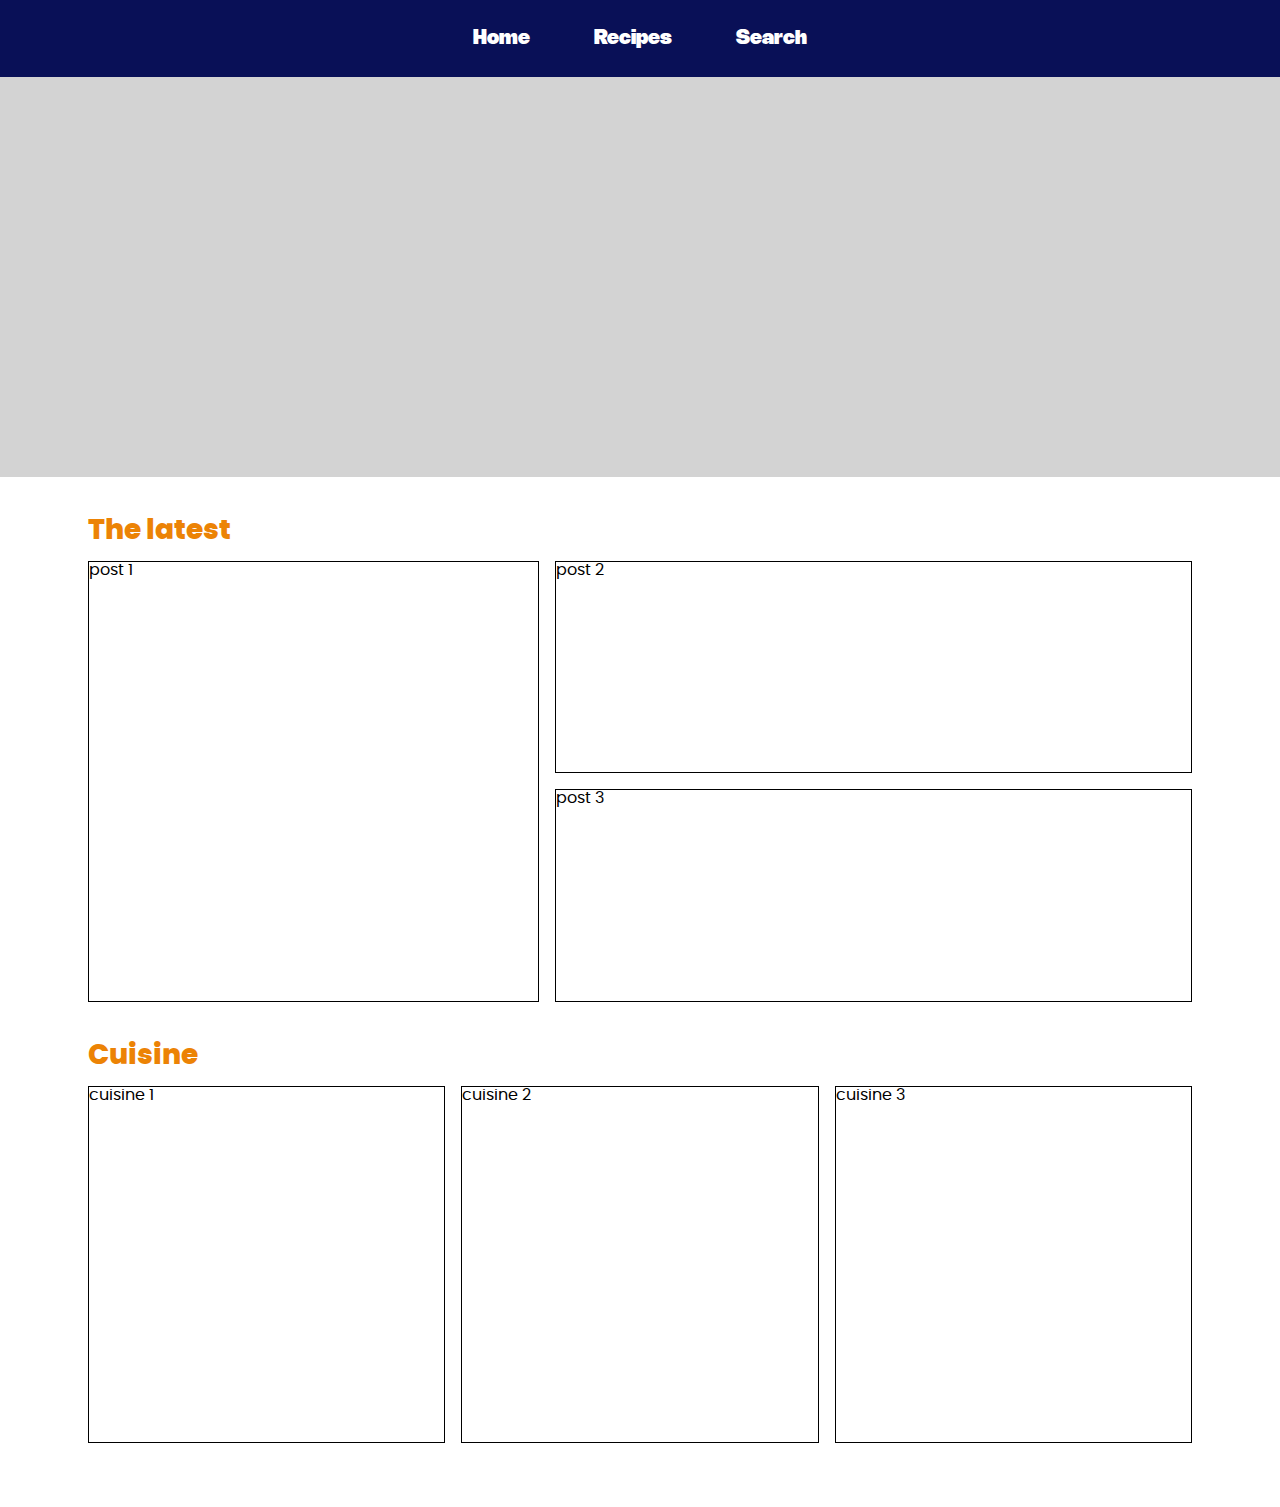
==== index.html @ be839d45 ":construction: Added recipes.html and search.html" ====
<!DOCTYPE html>
<html lang="en">
<head>
    <meta charset="UTF-8">
    <meta name="viewport" content="width=device-width, initial-scale=1.0">
    <title>Alpha</title>
    <link rel="stylesheet" href="css/index.css">
</head>

<body>
    <nav>
        <a href="index.html">Home</a>
        <a href="recipes.html">Recipes</a>
        <a href="search.html">Search</a>
    </nav>

    <div class="hero"></div>

    <section class="post">
        <h2>The latest</h2>

        <div class="post-1">
            post 1
        </div>

        <div class="post-2">
            post 2
        </div>

        <div class="post-3">
            post 3
        </div>
    </section>

    <section class="cuisine">
        <h2>Cuisine</h2>

        <div class="cuisine-1">
            cuisine 1
        </div>

        <div class="cuisine-2">
            cuisine 2
        </div>

        <div class="cuisine-3">
            cuisine 3
        </div>

    </section>
</body>
</html>
---- css/index.css ----
@font-face {
    font-family: nohemi-black;
    src: url(../fonts/Nohemi-Black.otf);
    font-weight: regular;
}

@font-face {
    font-family: poppins-regular;
    src: url(../fonts/poppins-regular-webfont.woff),
        url(../fonts/poppins-regular-webfont.woff2);
}

@font-face {
    font-family: poppins-extrabold;
    src: url(../fonts/poppins-extrabold-webfont.woff),
        url(../fonts/poppins-extrabold-webfont.woff2);
}


* {
    box-sizing: border-box;

}

html {
    --color-blue: #091057;
    --color-orange: #ec8305;

    --font-regular: poppins-regular;
    --font-bold: nohemi-black;
    --font-extrabold: poppins-extrabold;

}

body {
    margin: 0;
    margin-bottom: 4rem;
    font-family: var(--font-regular);
    
    display: grid;
    grid-template-columns: 4.5rem repeat(12, 1fr) 4.5rem;
    column-gap: 2rem;


}

nav {
    background-color: var(--color-blue);
    padding: 1.75rem;
    display: flex;
    justify-content: center;
    gap: 4rem;

    grid-column: 1/15;

    a {
        font-size: 1.25rem;
        color: white;
        text-decoration: none;
        font-family: var(--font-bold);

    }

    a:hover {
        color: var(--color-orange);
    }
}

.hero {
    background-color: lightgrey;
    width: 100%;
    aspect-ratio: 16/5;

    grid-column: 1/15;
    grid-row: span 2;
}

section {
    grid-column: 1/15;

    display: grid;
    grid-template-columns: 4.5rem repeat(12, 1fr) 4.5rem;
    gap: 1rem;
}

h2 {
    font-family: var(--font-extrabold);
    grid-column: 2/14;
    font-size: 1.75rem;

    margin: 0;
    margin-top: 2.5rem;
    color: var(--color-orange);
}

.post-1 {
    border: 1px solid black;

    grid-column: 2/span 5;
    grid-row-end: span 2;

}

.post-2 {
    grid-column: 7/span 7;
    border: 1px solid black;
    aspect-ratio: 3/1;
    
}

.post-3 {
    grid-column: 7/span 7;
    grid-row-start: 3;
    border: 1px solid black;
    aspect-ratio: 3/1;
}

.cuisine-1 {
    grid-column: 2/span 4;
    border: 1px solid black;
}

.cuisine-2 {
    grid-column: 6/span 4;
    border: 1px solid black;
}

.cuisine-3 {
    grid-column: 10/span 4;
    border: 1px solid black;
    aspect-ratio: 1/1;
}
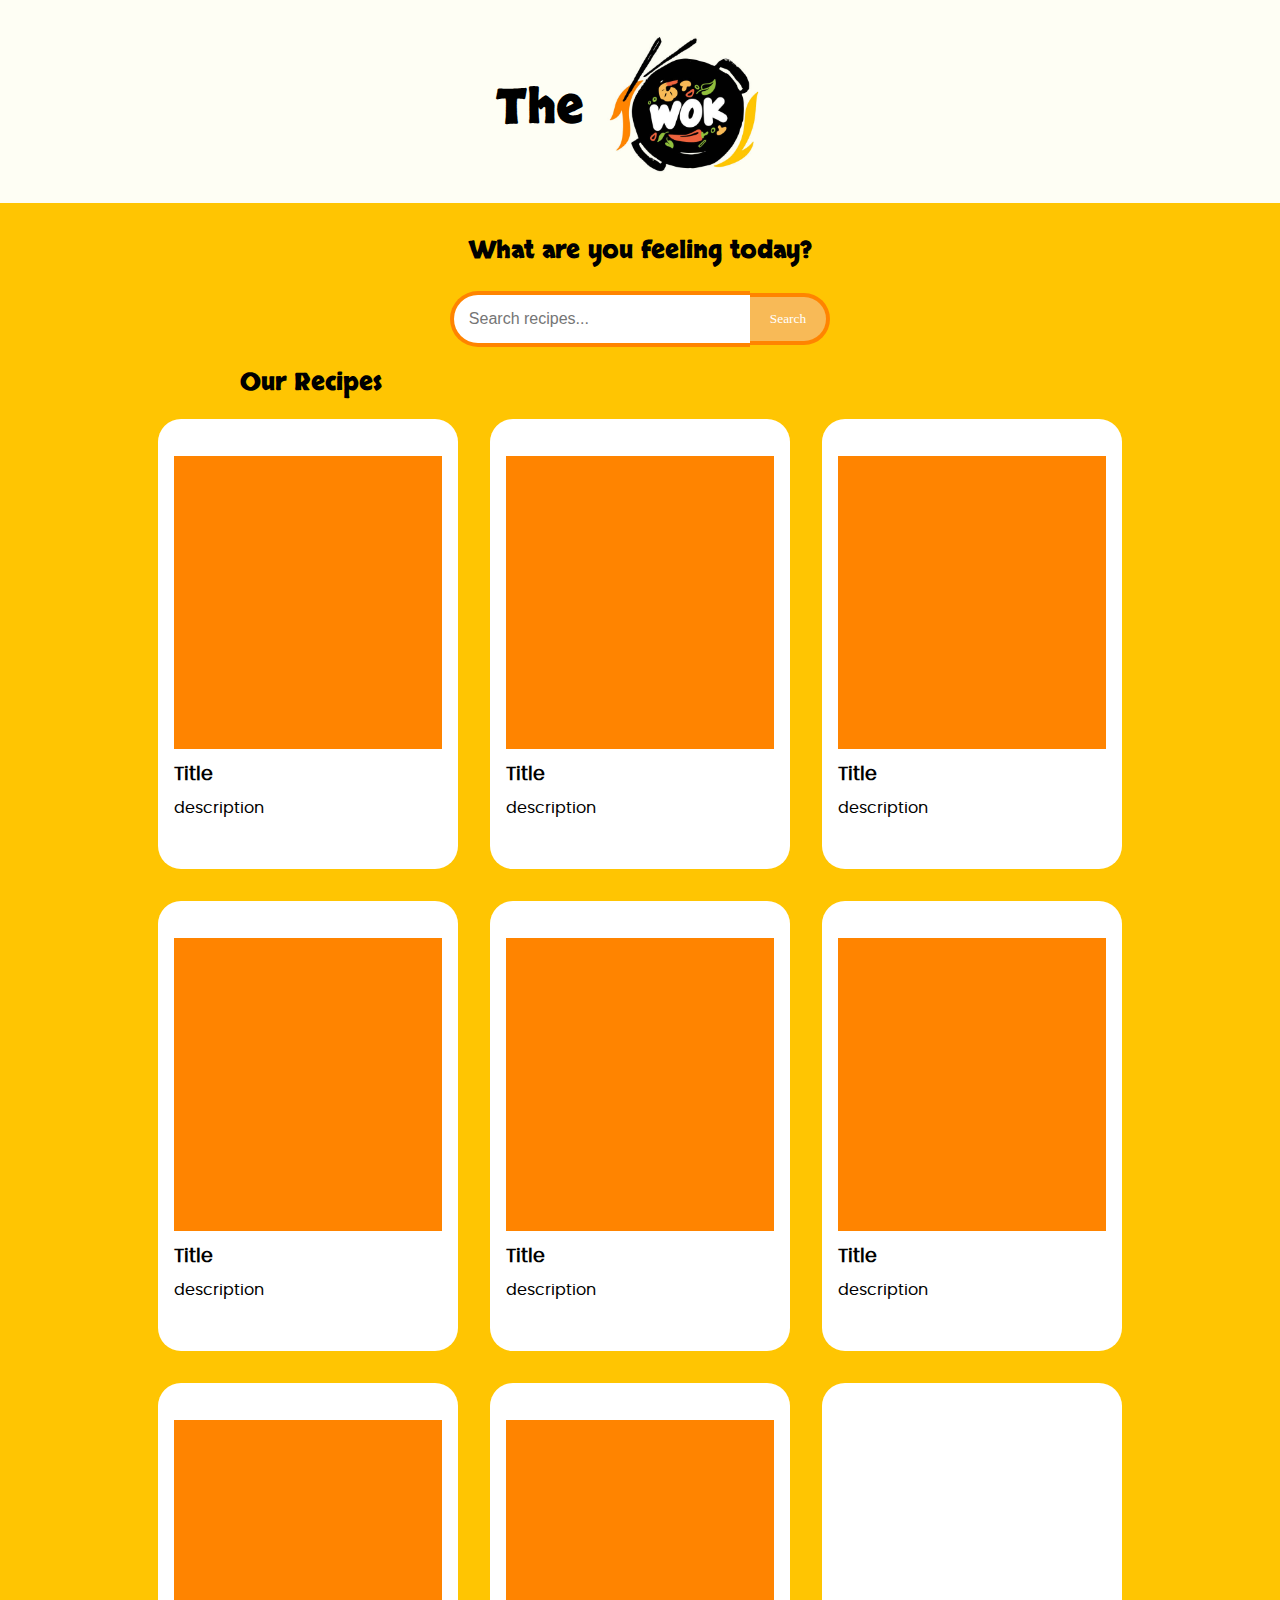
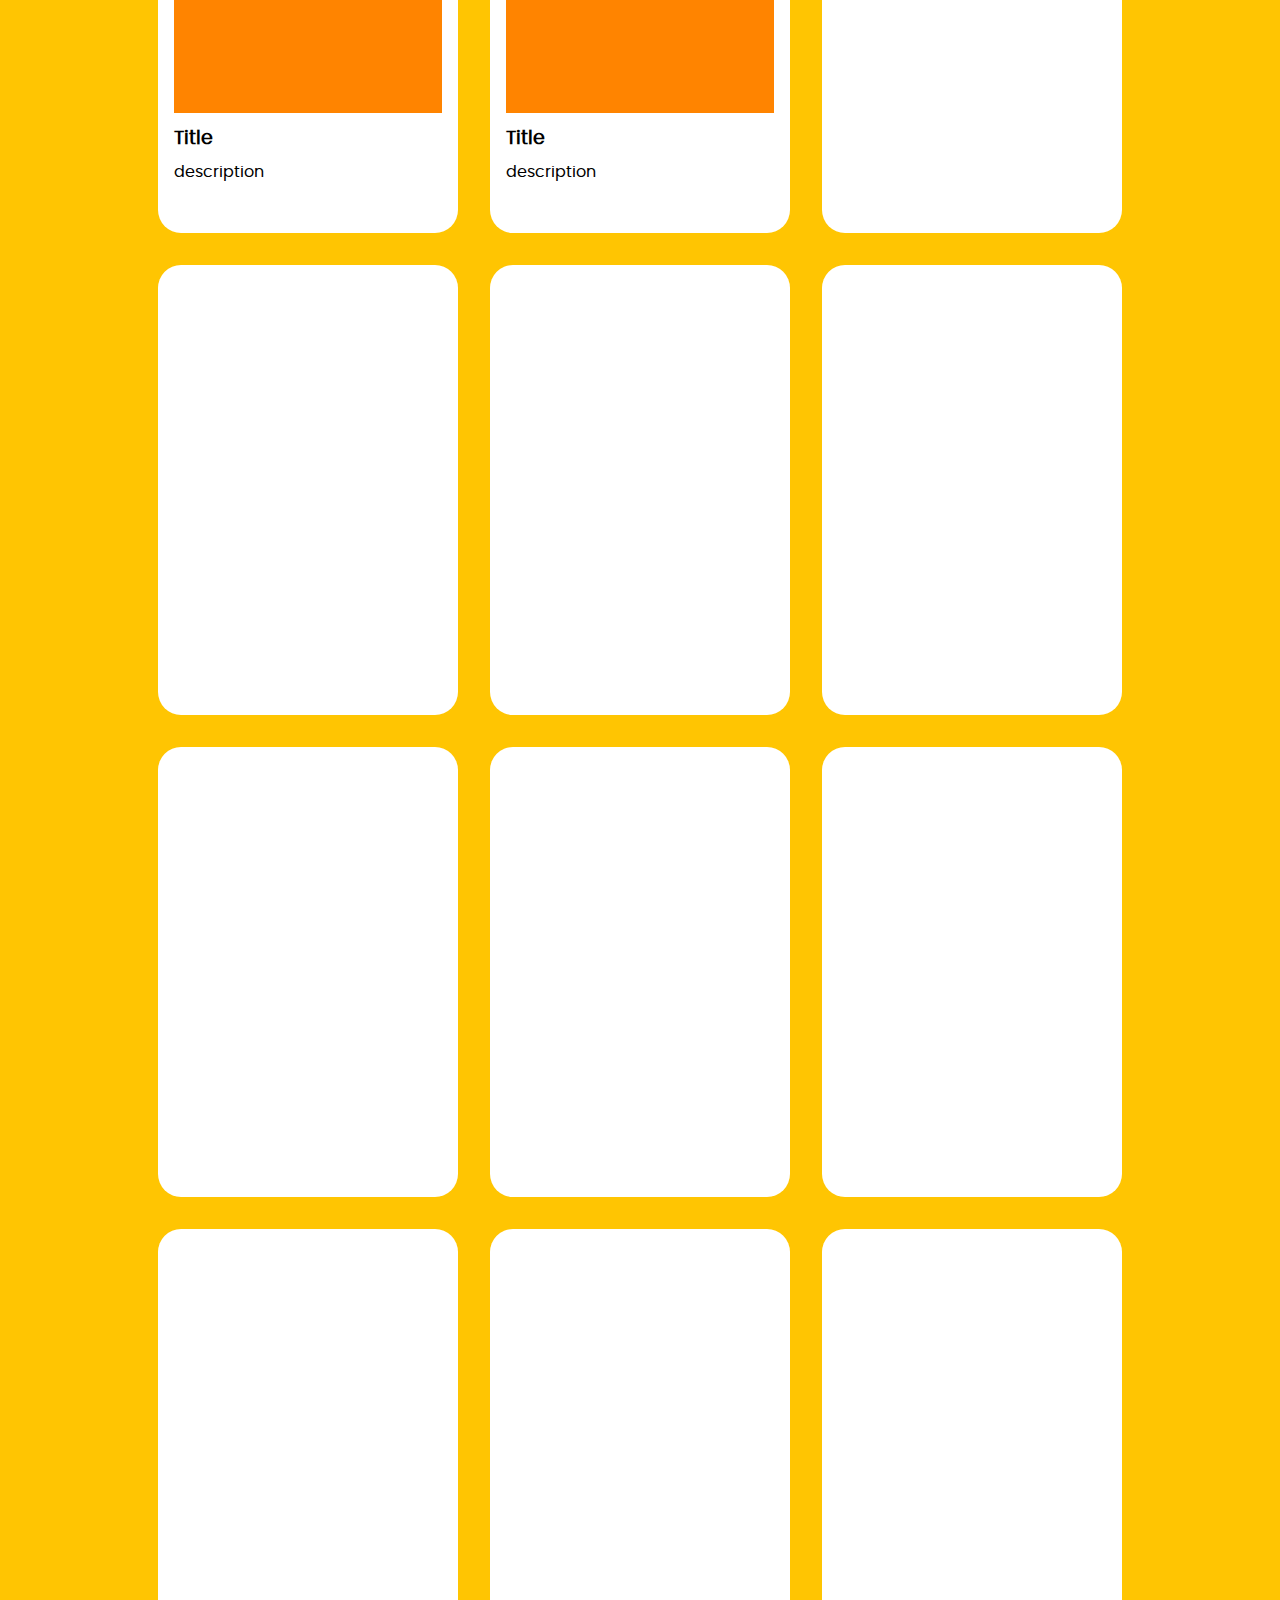
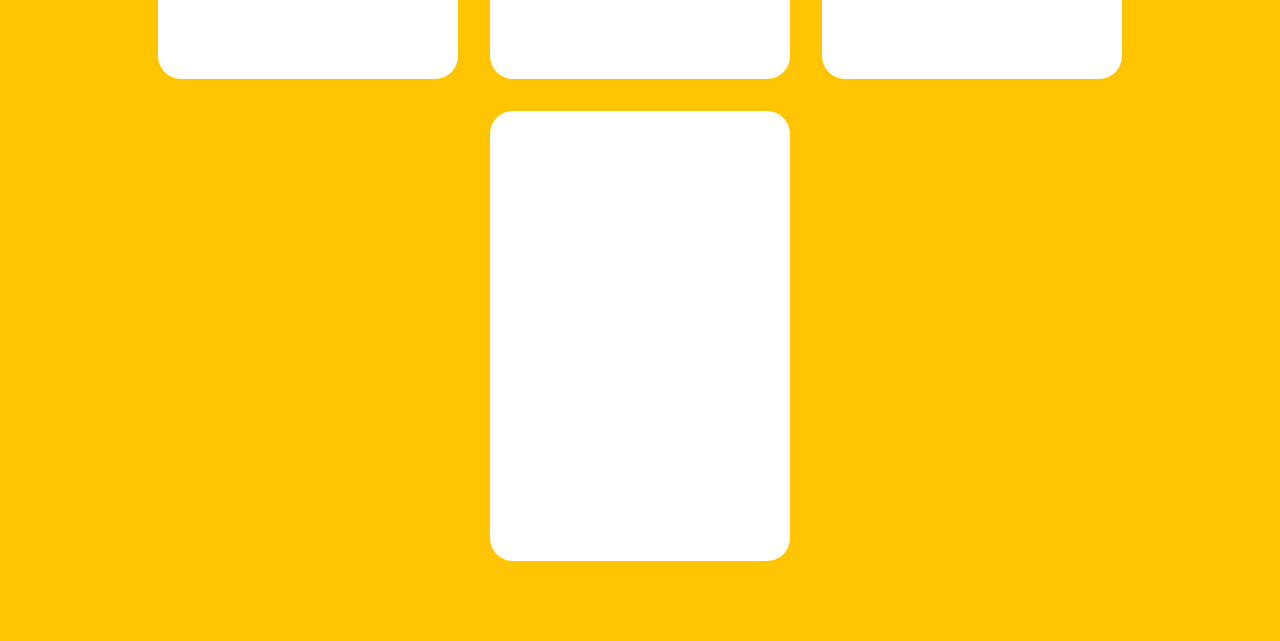
==== commit 9e3e24f4: ":construction: Updated index.html" ====
--- a/index.html
+++ b/index.html
@@ -5,10 +5,15 @@
     <meta name="viewport" content="width=device-width, initial-scale=1.0">
     <title>Alpha</title>
     <link rel="stylesheet" href="css/index.css">
+    
 </head>
 
 <body>
-    <nav>
+    <!-- <nav>
+        <a href="index.html">
+            <img class="logo" src="images/istockphoto-1325786168-612x612.jpg" alt="">
+        </a>
+
         <a href="index.html">Home</a>
         <a href="recipes.html">Recipes</a>
         <a href="search.html">Search</a>
@@ -47,6 +52,92 @@
             cuisine 3
         </div>
 
-    </section>
+    </section> -->
+
+    <nav>
+        <h1>The</h1>
+        <a class="logo-container" href="index.html">
+            <img class="logo" src="images/istockphoto-1325786168-612x612.jpg" alt="">
+        </a>
+    </nav>
+
+    <div>
+        <p class="question">What are you feeling today?</p>
+        <div class="search-bar">
+            <input type="text" id="searchInput" placeholder="Search recipes..." />
+            <button onclick="performSearch()">Search</button>
+            
+        </div>
+        <p id="error-message" style="display: none; color: red;"></p>
+    </div>
+
+    <h2>Our Recipes</h2>
+
+    <div class="container">
+        <a href="recipes.html">
+            <div class="card">
+                <div class="pic"></div>
+                <h3>Title</h3>
+                <p>description</p>
+            </div>
+        </a>
+        
+
+        <div class="card">
+            <div class="pic"></div>
+            <h3>Title</h3>
+            <p>description</p>
+        </div>
+
+        <div class="card">
+            <div class="pic"></div>
+            <h3>Title</h3>
+            <p>description</p>
+        </div>
+
+        <div class="card">
+            <div class="pic"></div>
+            <h3>Title</h3>
+            <p>description</p>
+        </div>
+
+        <div class="card">
+            <div class="pic"></div>
+            <h3>Title</h3>
+            <p>description</p>
+        </div>
+
+        <div class="card">
+            <div class="pic"></div>
+            <h3>Title</h3>
+            <p>description</p>
+        </div>
+
+        <div class="card">
+            <div class="pic"></div>
+            <h3>Title</h3>
+            <p>description</p>
+        </div>
+
+        <div class="card">
+            <div class="pic"></div>
+            <h3>Title</h3>
+            <p>description</p>
+        </div>
+
+        <div class="card"></div>
+        <div class="card"></div>
+        <div class="card"></div>
+        <div class="card"></div>
+        <div class="card"></div>
+        <div class="card"></div>
+        <div class="card"></div>
+        <div class="card"></div>
+        <div class="card"></div>
+        <div class="card"></div>
+        <div class="card"></div>
+    </div>
+
+    <script src="/script/index.js"></script>
 </body>
 </html>--- a/css/index.css
+++ b/css/index.css
@@ -17,6 +17,14 @@
 }
 
 
+@font-face {
+    font-family: skranji-bold;
+    src: url(../fonts/skranji-bold-webfont.woff2),
+         url(../fonts/skranji-bold-webfont.woff);
+
+}
+
+/* 
 * {
     box-sizing: border-box;
 
@@ -25,6 +33,8 @@
 html {
     --color-blue: #091057;
     --color-orange: #ec8305;
+
+    --color-yellow-pale: #fefef4;
 
     --font-regular: poppins-regular;
     --font-bold: nohemi-black;
@@ -37,13 +47,34 @@
     margin-bottom: 4rem;
     font-family: var(--font-regular);
     
-    display: grid;
+    /* display: grid;
     grid-template-columns: 4.5rem repeat(12, 1fr) 4.5rem;
-    column-gap: 2rem;
-
-
-}
-
+    column-gap: 2rem; 
+
+    background-color: var(--color-yellow-pale);
+
+}
+
+.logo {
+    width: 300px;
+
+}
+
+nav {
+    display: flex;
+    flex-direction: column;
+    justify-content: center;
+}
+
+h1 {
+    font-family: var(--font-bold);
+    text-align: center;
+} */
+
+
+
+
+/* 
 nav {
     background-color: var(--color-blue);
     padding: 1.75rem;
@@ -66,6 +97,7 @@
     }
 }
 
+
 .hero {
     background-color: lightgrey;
     width: 100%;
@@ -129,4 +161,159 @@
     grid-column: 10/span 4;
     border: 1px solid black;
     aspect-ratio: 1/1;
+} */
+
+
+
+
+* {
+    box-sizing: border-box;
+}
+
+html {
+    --color-blue: #091057;
+
+    --color-yellow-pale: #fefef4;
+    --color-yellow: #ffc502;
+    --color-yellow-2: #f8ba57;
+    --color-orange: #ff8400;
+
+    --font-regular: poppins-regular;
+    --font-bold: skranji-bold;
+    --font-extrabold: poppins-extrabold;
+
+}
+
+body {
+    margin: 0;
+    margin-bottom: 4rem;
+    font-family: var(--font-regular);
+    
+    /* display: grid;
+    grid-template-columns: 4.5rem repeat(12, 1fr) 4.5rem;
+    column-gap: 2rem; */
+
+    background-color: var(--color-yellow);
+}
+
+.logo {
+    width: 200px;
+}
+
+h1 {
+    margin: 0;
+    font-family: skranji-bold;
+    font-size: 3rem;
+    margin-top: 0.9rem;
+}
+
+nav {
+    display: flex;
+    justify-content: center;
+    text-align: center;
+    align-items: center;
+
+    background-color: var(--color-yellow-pale);
+}
+
+.logo-container {
+    text-align: center;
+}
+
+.question {
+    text-align: center;
+    margin-top: 2rem;
+    font-size: 1.5rem;
+    font-family: skranji-bold;
+}
+
+.search-bar {
+    display: flex;
+    justify-content: center;
+    align-items: center;
+    margin: 20px 0;
+    
+}
+
+.search-bar input {
+    padding: 15px;
+    font-size: 1rem;
+    border: 4px solid var(--color-orange);
+    border-radius: 30px 0 0 30px;
+    width: 300px;
+    outline: none;
+    border-right: none;
+}
+
+.search-bar button {
+    background-color: var(--color-yellow-2);
+    color: white;
+    border: 4px solid var(--color-orange);
+    border-radius: 0 30px 30px 0; 
+    padding: 14px 20px;
+    cursor: pointer;
+    font-family: Poppins;
+    border-left: none; 
+}
+
+.search-bar button:hover {
+    background-color: var(--color-orange); 
+}
+
+#error-message {
+    margin-left: 10px;
+    margin-right: 10px;
+    text-align: center;
+}
+
+h2 {
+    font-family: var(--font-bold);
+    margin-left: 15rem;
+}
+
+.container {
+    /* display: grid;
+    grid-template-columns: 4.5rem repeat(12, 1fr) 4.5rem;
+    gap: 1rem; */
+
+    display: flex;
+    flex-wrap: wrap;
+    justify-content: center;
+    gap: 2rem;
+
+    padding: 1rem;
+    padding-top: 0;
+}
+
+.card {
+    width: 300px;
+    aspect-ratio: 2/3;
+    background-color: white;
+    border-radius: 23px;
+    display: flex;
+    justify-content: center;
+    flex-direction: column;
+    text-align: left;
+    padding: 1rem;
+    color: black;
+
+    .pic {
+        height: 70%;
+        background-color: var(--color-orange);
+
+    }
+
+    h3 {
+        margin: 0;
+        margin-top: 1rem;
+
+    } 
+}
+
+a {
+    text-decoration: none;
+}
+
+.card:hover {
+    box-shadow: 12px 12px var(--color-orange);
 }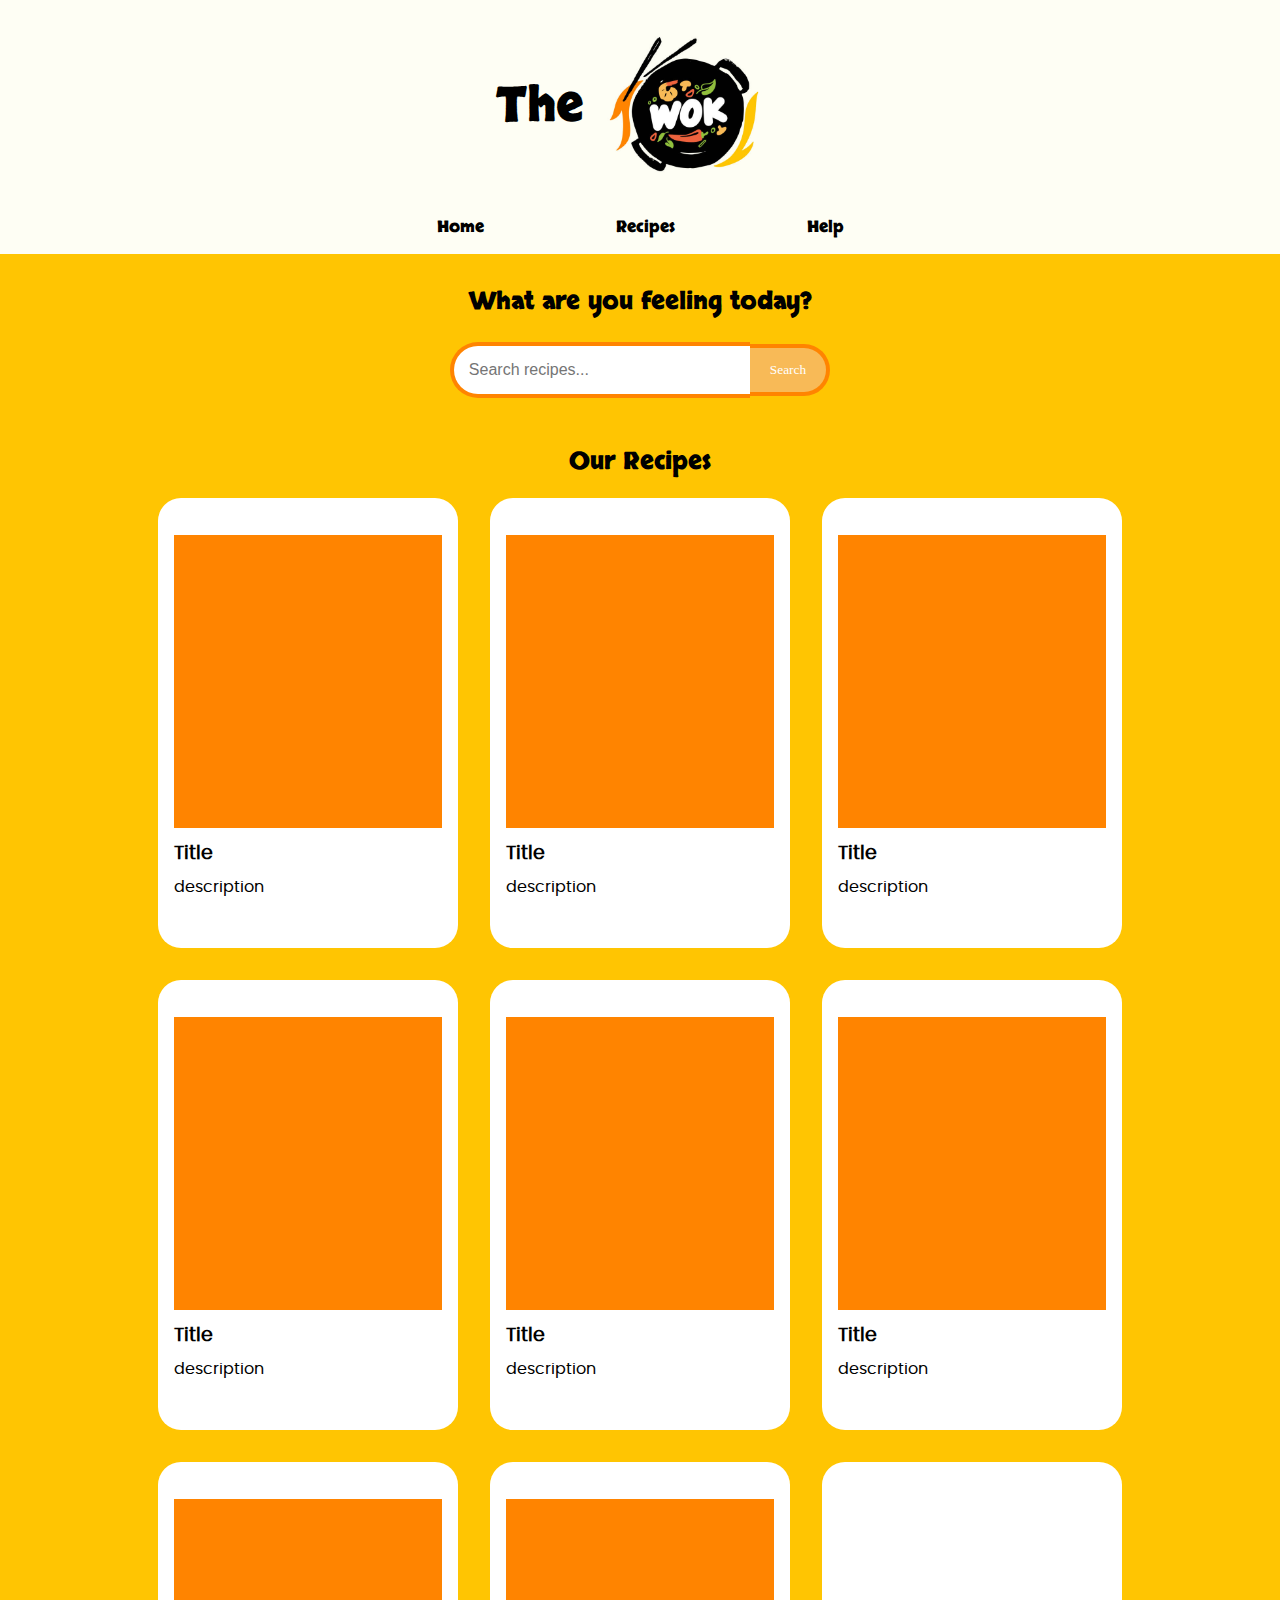
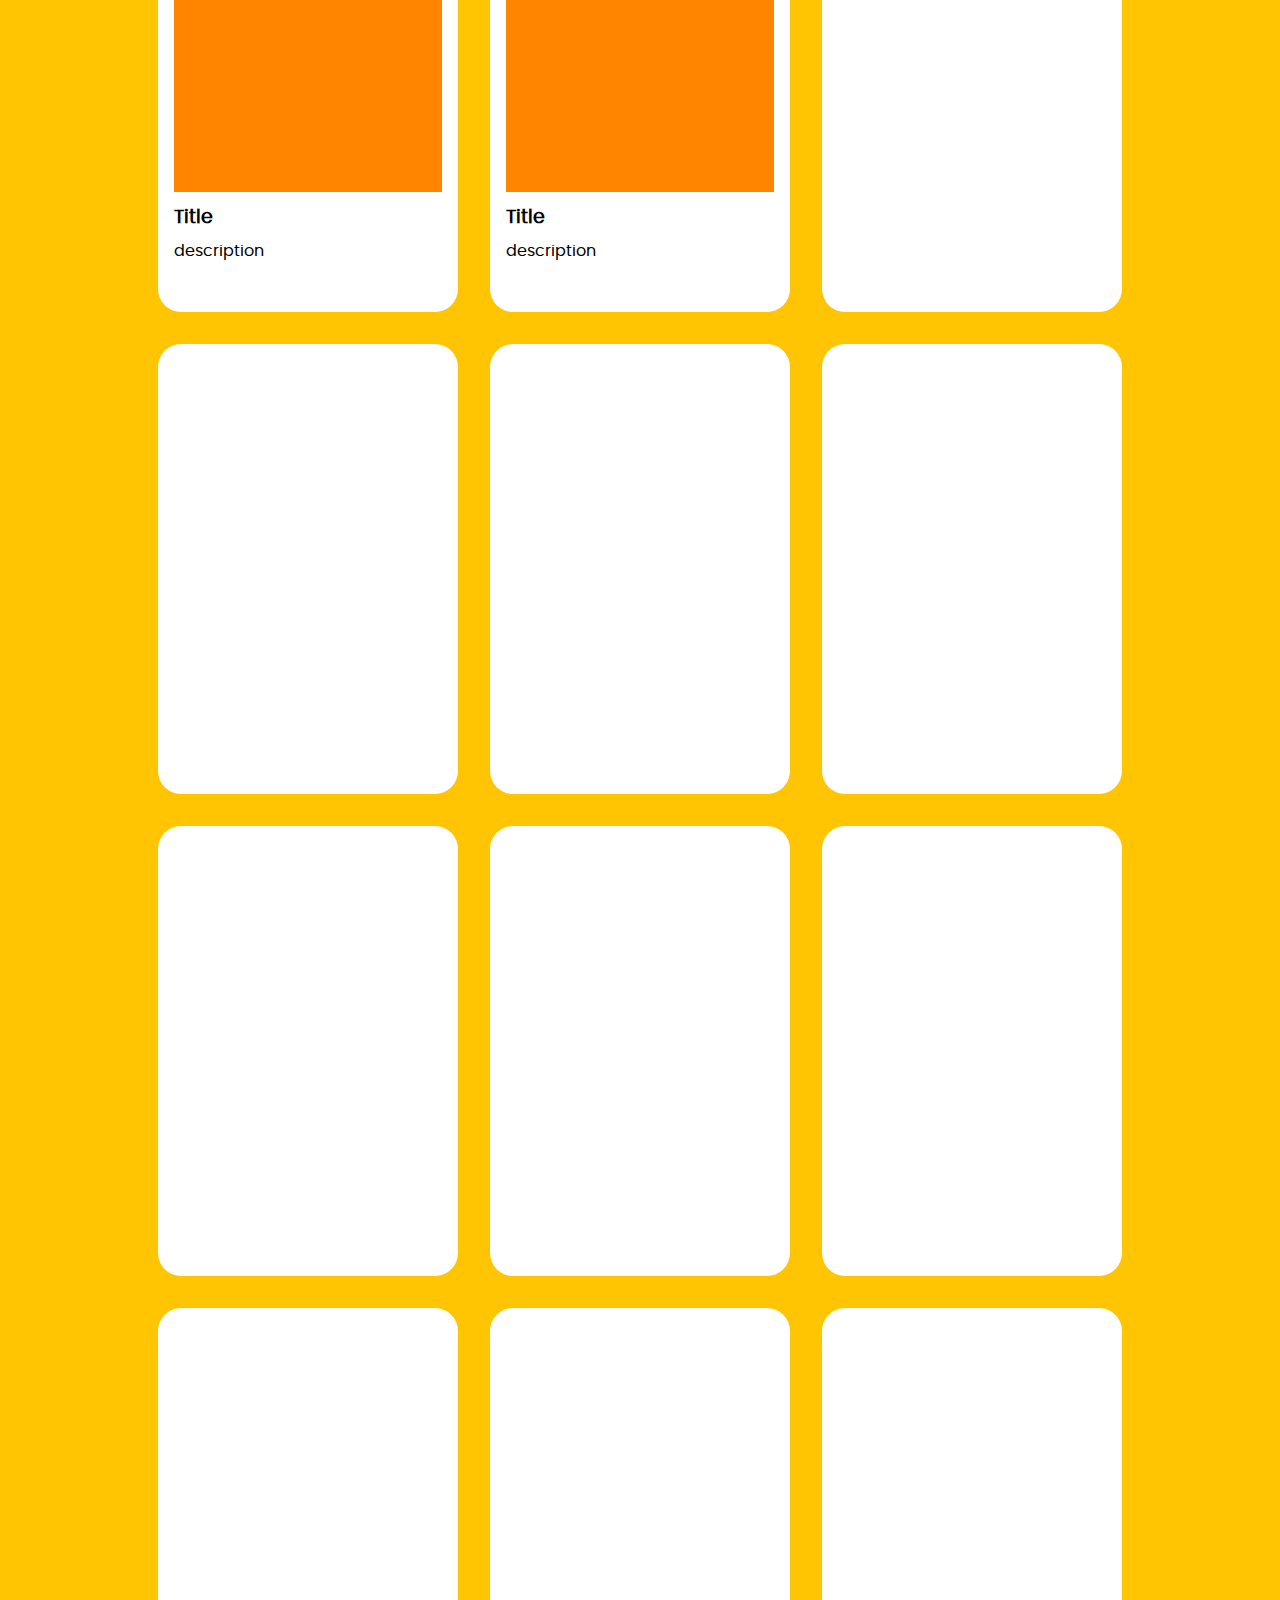
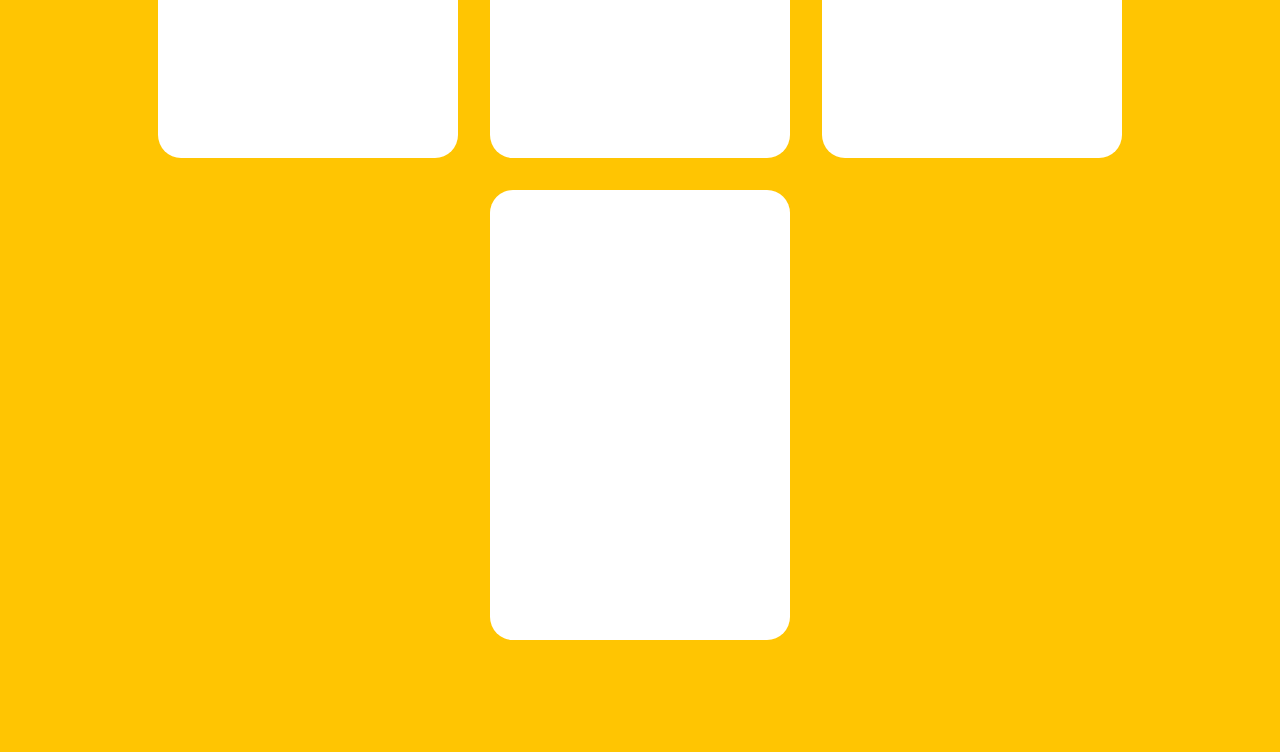
==== commit 71a7344f: ":construction: Updated project" ====
--- a/index.html
+++ b/index.html
@@ -9,56 +9,23 @@
 </head>
 
 <body>
-    <!-- <nav>
-        <a href="index.html">
-            <img class="logo" src="images/istockphoto-1325786168-612x612.jpg" alt="">
-        </a>
-
-        <a href="index.html">Home</a>
-        <a href="recipes.html">Recipes</a>
-        <a href="search.html">Search</a>
-    </nav>
-
-    <div class="hero"></div>
-
-    <section class="post">
-        <h2>The latest</h2>
-
-        <div class="post-1">
-            post 1
-        </div>
-
-        <div class="post-2">
-            post 2
-        </div>
-
-        <div class="post-3">
-            post 3
-        </div>
-    </section>
-
-    <section class="cuisine">
-        <h2>Cuisine</h2>
-
-        <div class="cuisine-1">
-            cuisine 1
-        </div>
-
-        <div class="cuisine-2">
-            cuisine 2
-        </div>
-
-        <div class="cuisine-3">
-            cuisine 3
-        </div>
-
-    </section> -->
 
     <nav>
-        <h1>The</h1>
-        <a class="logo-container" href="index.html">
+        <div class="top">
+            <h1>The</h1>
+            <a class="logo-container" href="index.html">
             <img class="logo" src="images/istockphoto-1325786168-612x612.jpg" alt="">
-        </a>
+            </a>
+        </div>
+        
+
+        <div class="navbar">
+            <a href="index.html">Home</a>
+            <a href="recipes.html">Recipes</a>
+            <a href="help.html">Help</a>
+        </div>
+        
+
     </nav>
 
     <div>
--- a/css/index.css
+++ b/css/index.css
@@ -20,151 +20,9 @@
 @font-face {
     font-family: skranji-bold;
     src: url(../fonts/skranji-bold-webfont.woff2),
-         url(../fonts/skranji-bold-webfont.woff);
-
-}
-
-/* 
-* {
-    box-sizing: border-box;
-
-}
-
-html {
-    --color-blue: #091057;
-    --color-orange: #ec8305;
-
-    --color-yellow-pale: #fefef4;
-
-    --font-regular: poppins-regular;
-    --font-bold: nohemi-black;
-    --font-extrabold: poppins-extrabold;
-
-}
-
-body {
-    margin: 0;
-    margin-bottom: 4rem;
-    font-family: var(--font-regular);
-    
-    /* display: grid;
-    grid-template-columns: 4.5rem repeat(12, 1fr) 4.5rem;
-    column-gap: 2rem; 
-
-    background-color: var(--color-yellow-pale);
-
-}
-
-.logo {
-    width: 300px;
-
-}
-
-nav {
-    display: flex;
-    flex-direction: column;
-    justify-content: center;
-}
-
-h1 {
-    font-family: var(--font-bold);
-    text-align: center;
-} */
-
-
-
-
-/* 
-nav {
-    background-color: var(--color-blue);
-    padding: 1.75rem;
-    display: flex;
-    justify-content: center;
-    gap: 4rem;
-
-    grid-column: 1/15;
-
-    a {
-        font-size: 1.25rem;
-        color: white;
-        text-decoration: none;
-        font-family: var(--font-bold);
-
-    }
-
-    a:hover {
-        color: var(--color-orange);
-    }
-}
-
-
-.hero {
-    background-color: lightgrey;
-    width: 100%;
-    aspect-ratio: 16/5;
-
-    grid-column: 1/15;
-    grid-row: span 2;
-}
-
-section {
-    grid-column: 1/15;
-
-    display: grid;
-    grid-template-columns: 4.5rem repeat(12, 1fr) 4.5rem;
-    gap: 1rem;
-}
-
-h2 {
-    font-family: var(--font-extrabold);
-    grid-column: 2/14;
-    font-size: 1.75rem;
-
-    margin: 0;
-    margin-top: 2.5rem;
-    color: var(--color-orange);
-}
-
-.post-1 {
-    border: 1px solid black;
-
-    grid-column: 2/span 5;
-    grid-row-end: span 2;
-
-}
-
-.post-2 {
-    grid-column: 7/span 7;
-    border: 1px solid black;
-    aspect-ratio: 3/1;
-    
-}
-
-.post-3 {
-    grid-column: 7/span 7;
-    grid-row-start: 3;
-    border: 1px solid black;
-    aspect-ratio: 3/1;
-}
-
-.cuisine-1 {
-    grid-column: 2/span 4;
-    border: 1px solid black;
-}
-
-.cuisine-2 {
-    grid-column: 6/span 4;
-    border: 1px solid black;
-}
-
-.cuisine-3 {
-    grid-column: 10/span 4;
-    border: 1px solid black;
-    aspect-ratio: 1/1;
-} */
-
-
-
+        url(../fonts/skranji-bold-webfont.woff);
+
+}
 
 * {
     box-sizing: border-box;
@@ -208,16 +66,42 @@
 }
 
 nav {
-    display: flex;
-    justify-content: center;
-    text-align: center;
+    /* display: flex;
+    justify-content: center;
+    text-align: center;
+    align-items: center; */
+
+    display: flex;
+    justify-content: center;
+    flex-direction: column;
     align-items: center;
 
+
     background-color: var(--color-yellow-pale);
 }
 
+.top {
+    display: flex;
+    justify-content: center;
+    text-align: center;
+    align-items: center;
+}
+
 .logo-container {
     text-align: center;
+    height: 200px;
+}
+
+.navbar {
+
+    a {
+        color: black;
+        margin: 0 2rem;
+        font-family: var(--font-bold);
+        display: inline-block;
+        
+        padding: 1rem 2rem;
+    }
 }
 
 .question {
@@ -268,7 +152,8 @@
 
 h2 {
     font-family: var(--font-bold);
-    margin-left: 15rem;
+    text-align: center;
+    margin-top: 3rem;
 }
 
 .container {
@@ -281,7 +166,7 @@
     justify-content: center;
     gap: 2rem;
 
-    padding: 1rem;
+    padding: 3rem;
     padding-top: 0;
 }
 
